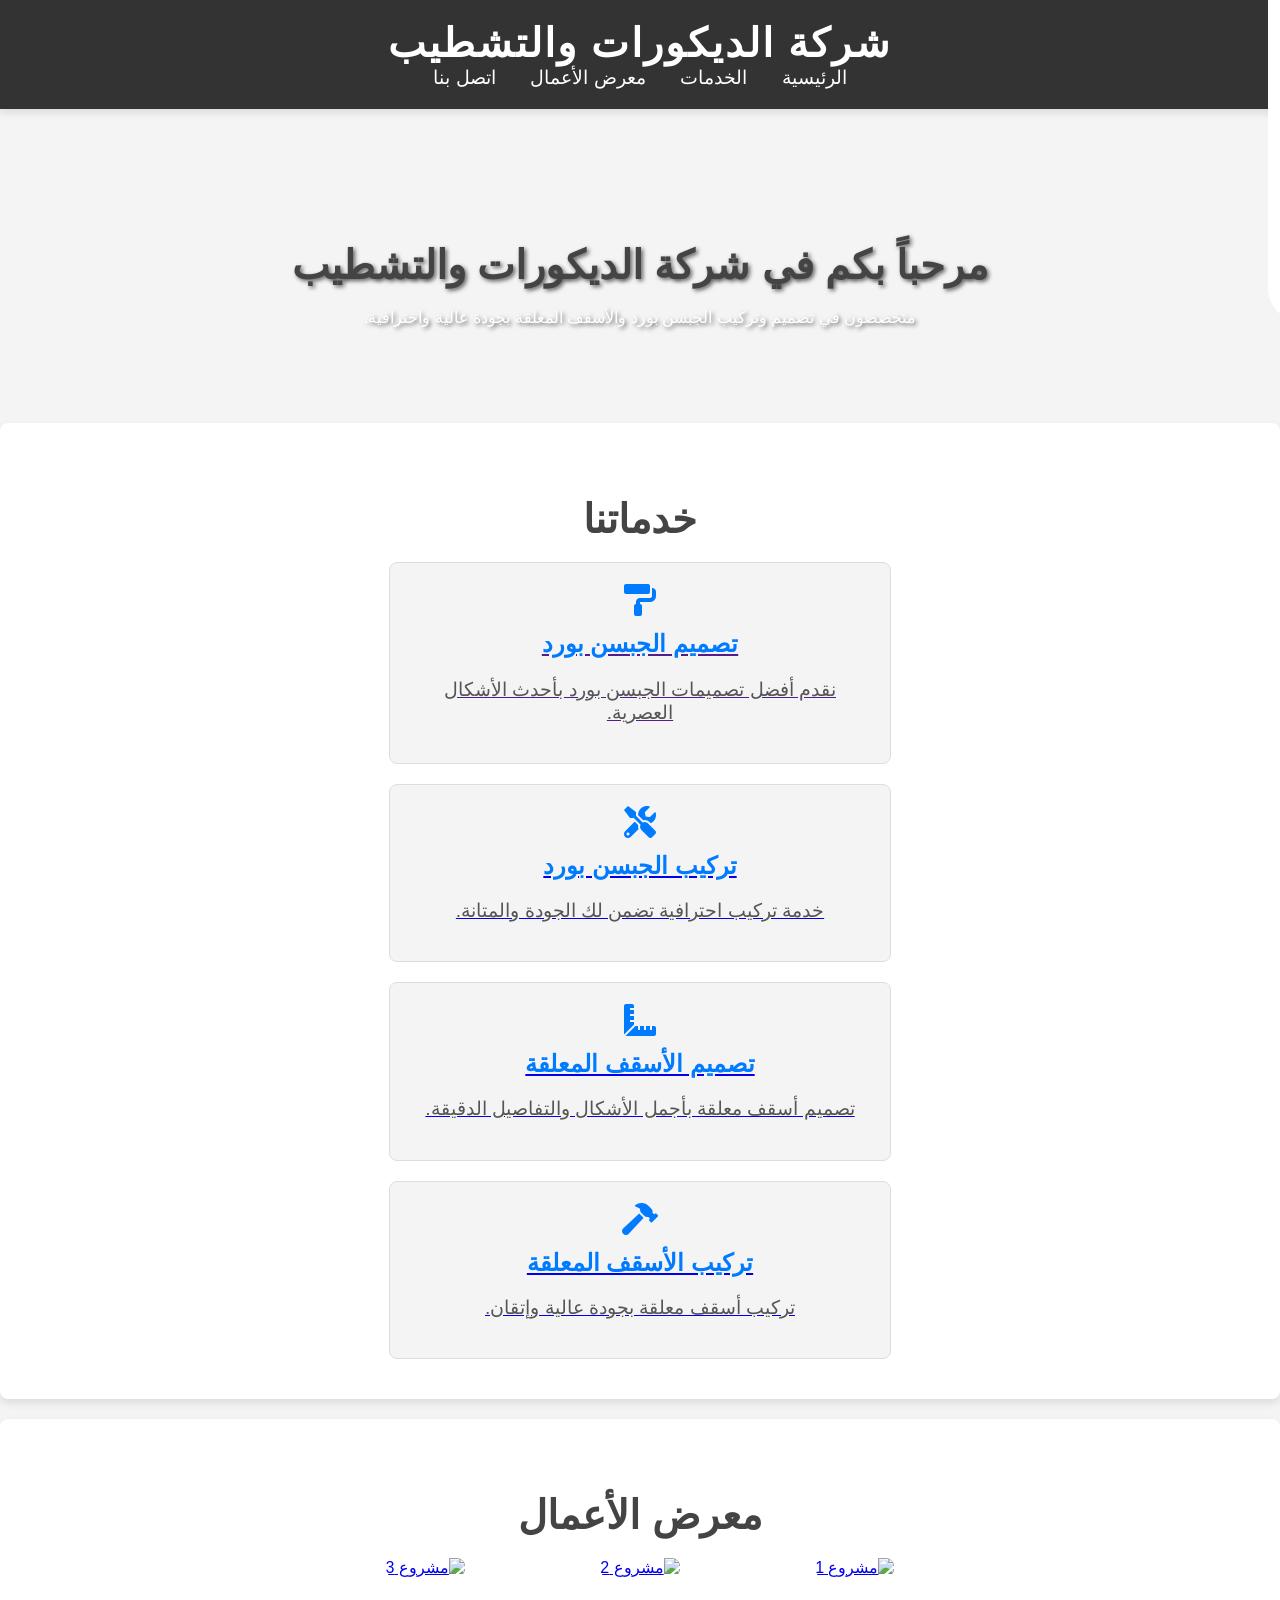
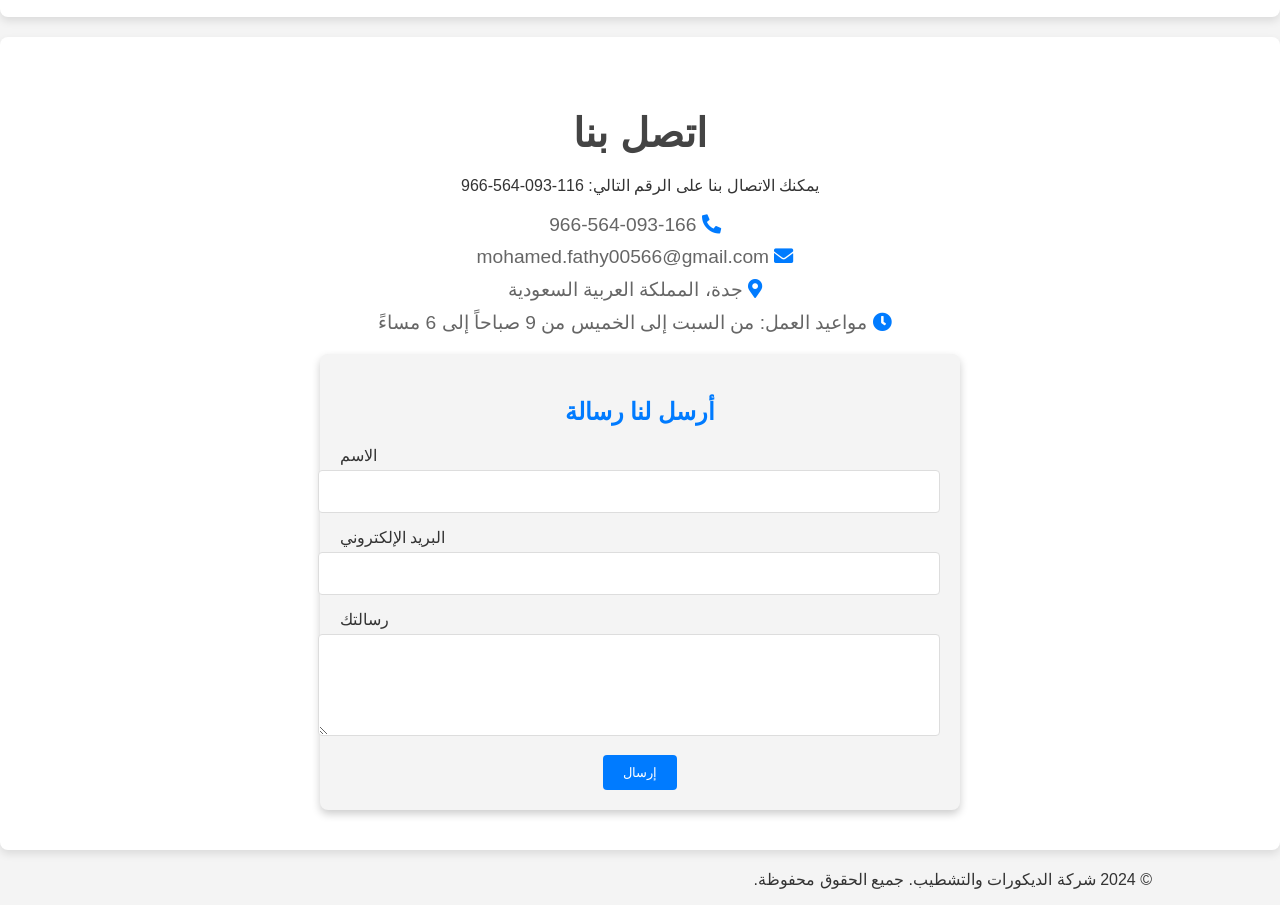
==== index.html @ c37d125e "Add files via upload" ====
<!DOCTYPE html>
<html lang="en" >
<head>
  <meta charset="UTF-8">
  <title>Untitled</title>
  <link rel="stylesheet" href="./style.css">

</head>
<body>
<!-- partial:index.partial.html -->
<!DOCTYPE html>
<html lang="ar">
<head>
    <meta charset="UTF-8">
    <meta name="viewport" content="width=device-width, initial-scale=1.0">
    <meta name="description" content="شركة متخصصة في تصميم وتركيب الجبسن بورد والأسقف المعلقة بجودة عالية واحترافية.">
    <title>الديكورات والتشطيب - الجبسن بورد والأسقف المعلقة</title>
    <link rel="stylesheet" href="styles.css">
    <link rel="stylesheet" href="https://cdnjs.cloudflare.com/ajax/libs/font-awesome/5.15.3/css/all.min.css">
    <link rel="stylesheet" href="https://cdnjs.cloudflare.com/ajax/libs/animate.css/4.1.1/animate.min.css">
</head>
<body>
    <header class="animate__animated animate__fadeInDown">
        <div class="container">
          <img src="https://imgur.com/GUMv3mW.png" alt="Logo" class="logo">
            <h1>شركة الديكورات والتشطيب</h1>
            <nav>
                <ul>
                    <li><a href="#home">الرئيسية</a></li>
                    <li><a href="#services">الخدمات</a></li>
                    <li><a href="#gallery">معرض الأعمال</a></li>
                    <li><a href="#contact">اتصل بنا</a></li>
                </ul>
            </nav>
        </div>
    </header>
    <main>
        <section id="home" class="hero-section">
            <div class="container">
                <h2 class="animate__animated animate__fadeInUp">مرحباً بكم في شركة الديكورات والتشطيب</h2>
                <p class="animate__animated animate__fadeInUp">متخصصون في تصميم وتركيب الجبسن بورد والأسقف المعلقة بجودة عالية واحترافية.</p>
            </div>
        </section>
       <section id="services" class="services-section"> <div class="container"> <h2>خدماتنا</h2> 
         <div class="services-list"> 
           <div class="service-item animate__animated animate__fadeInLeft"> <a href=""> 
        <div class="service-icon"> <i class="fas fa-paint-roller"></i> </div> <h3>تصميم الجبسن بورد</h3> <p>نقدم أفضل تصميمات الجبسن بورد بأحدث الأشكال العصرية.</p> </a>
                </a>
            </div>
            <div class="service-item animate__animated animate__fadeInLeft">
                <a href="service-install.html">
                    <div class="service-icon">
                        <i class="fas fa-tools"></i>
                    </div>
                    <h3>تركيب الجبسن بورد</h3>
                    <p>خدمة تركيب احترافية تضمن لك الجودة والمتانة.</p>
                </a>
            </div>
            <div class="service-item animate__animated animate__fadeInLeft">
                <a href="service-ceiling-design.html">
                    <div class="service-icon">
                        <i class="fas fa-ruler-combined"></i>
                    </div>
                    <h3>تصميم الأسقف المعلقة</h3>
                    <p>تصميم أسقف معلقة بأجمل الأشكال والتفاصيل الدقيقة.</p>
                </a>
            </div>
            <div class="service-item animate__animated animate__fadeInLeft">
                <a href="service-ceiling-install.html">
                    <div class="service-icon">
                        <i class="fas fa-hammer"></i>
                    </div>
                    <h3>تركيب الأسقف المعلقة</h3>
                    <p>تركيب أسقف معلقة بجودة عالية وإتقان.</p>
                </a>
            </div>
        </div>
    </div>
</section>

        <section id="gallery" class="gallery-section">
            <div class="container">
                <h2>معرض الأعمال</h2>
                <div class="gallery">
                  
                    <a href="https://i.imgur.com/6hKOdEJ.jpg" class="gallery-item animate__animated animate__zoomIn">
                        <img src="https://i.imgur.com/6hKOdEJ.jpg" alt="مشروع 1">
                    </a>
                    <a href="https://i.imgur.com/KLZY2E.jpg" class="gallery-item animate__animated animate">
                        <img src="https://imgur.com/FcTaTYX.jpg" alt="مشروع 2">
                    </a>
                    <a href="https://i.imgur.com/GHFZX3.jpg" class="gallery-item animate__animated animate__zoomIn">
                        <img src="https://imgur.com/46cOi8V.jpg" alt="مشروع 3">
                    </a>
                </div>
            </div>
        </section>
       <section id="contact" class="contact-section">
    <div class="container">
        <h2>اتصل بنا</h2>
        <div class="contact-details">
            <p class="animate__animated animate__fadeInUp">يمكنك الاتصال بنا على الرقم التالي: 116-093-564-966</p>
            <ul class="contact-info">
                <li class="animate__animated animate__fadeInUp"><i class="fas fa-phone-alt"></i> 966-564-093-166 </li>
                <li class="animate__animated animate__fadeInUp"><i class="fas fa-envelope"></i> mohamed.fathy00566@gmail.com </li>
                <li class="animate__animated animate__fadeInUp"><i class="fas fa-map-marker-alt"></i> جدة، المملكة العربية السعودية</li>
                <li class="animate__animated animate__fadeInUp"><i class="fas fa-clock"></i> مواعيد العمل: من السبت إلى الخميس من 9 صباحاً إلى 6 مساءً</li>
            </ul>
            <div class="contact-form">
                <h3>أرسل لنا رسالة</h3>
                <form action="https://formspree.io/f/mldeleja" method="post">
                    <div class="form-group">
                        <label for="name">الاسم</label>
                        <input type="text" id="name" name="name" required>
                    </div>
                    <div class="form-group">
                        <label for="email">البريد الإلكتروني</label>
                        <input type="email" id="email" name="email" required>
                    </div>
                    <div class="form-group">
                        <label for="message">رسالتك</label>
                        <textarea id="message" name="message" rows="5" required></textarea>
                    </div>
                    <button type="submit" class="submit-btn">إرسال</button>
                </form>
            </div>
        </div>
    </div>
</section>
    </main>
    <footer class="footer">
        <div class="container">
            <p>&copy; 2024 شركة الديكورات والتشطيب. جميع الحقوق محفوظة.</p>
        </div>
    </footer>
    <script src="scripts.js"></script>
</body>
</html>
<!-- partial -->
  <script  src="./script.js"></script>

</body>
</html>
---- style.css ----
body {
    font-family: 'Segoe UI', Tahoma, Geneva, Verdana, sans-serif;
    direction: rtl;
    background-color: #f4f4f4;
    margin: 0;
    padding: 0;
    color: #333;
}

.container {
    width: 80%;
    margin: 0 auto;
}

header {
    background-color: #333;
    color: #fff;
    padding: 20px 0;
    margin-bottom: 20px;
    text-align: center;
    box-shadow: 0 4px 8px rgba(0, 0, 0, 0.1);
}
header .logo {
  position: absolute
    ; right: -50px
      ; top: -90px
        ; height:400px
    ; width: auto;
  background-color: #fff;
  padding: 5px;
  border-radius: 200px;
}
header h1 {
    margin: 0;
    font-size: 2.5em;
    text-transform: uppercase;
    letter-spacing: 2px;
}

nav ul {
    list-style-type: none;
    padding: 0;
    margin: 0;
    text-align: center;
}

nav ul li {
    display: inline;
    margin: 0 15px;
}

nav ul li a {
    color: #fff;
    text-decoration: none;
    font-size: 1.2em;
    transition: color 0.3s;
}

nav ul li a:hover {
    color: #007BFF;
}

.hero-section {
    background: url('hero-image.jpg') no-repeat center center/cover;
    padding: 80px 0;
    color: #fff;
    text-align: center;
    text-shadow: 2px 2px 4px rgba(0, 0, 0, 0.6);
}

.services-section, .gallery-section, .contact-section {
    padding: 40px 0;
    background-color: #fff;
    box-shadow: 0 4px 8px rgba(0, 0, 0, 0.1);
    margin-bottom: 20px;
    border-radius: 8px;
    text-align: center;
    perspective: 1000px;
}

h2 {
    color: #444;
    font-size: 2.5em;
    margin-bottom: 20px;
    text-transform: uppercase;
}

.services-list {
    display: flex;
    justify-content: space-around;
    flex-wrap: wrap;
    gap: 20px;
}

.service-item {
    background-color: #f4f4f4;
    border: 1px solid #ddd;
    padding: 20px;
    border-radius: 8px;
    width: 45%;
    text-align: center;
    transition: transform 0.3s, box-shadow 0.3s;
    transform-style: preserve-3d;
}

.service-item:hover {
    transform: rotateY(10deg);
    box-shadow: 0 4px 8px rgba(0, 0, 0, 0.2);
}

.service-icon {
    font-size: 2em;
    color: #007BFF;
    margin-bottom: 10px;
    transition: transform 0.3s;
}

.service-item:hover .service-icon {
    transform: rotateY(-10deg);
}

.service-item h3 {
    margin: 10px 0;
    font-size: 1.5em;
    color: #007BFF;
}

.service-item p {
    color: #555;
    font-size: 1.2em;
}

.gallery {
    display: flex;
    justify-content: center;
    gap: 10px;
    flex-wrap: wrap;
}

.gallery-item {
    width: 20%;  /* هنا حددنا عرض العنصر gallery-item بـ 20% لتصغير الصور */
}

.gallery-item img {
    width: 100%;  /* تأكد من أن الصور تأخذ العرض الكامل للعنصر */
    border-radius: 8px;
    transition: transform 0.3s, box-shadow 0.3s;
}

.gallery-item img:hover {
    transform: scale(1.05);
    box-shadow: 0 4px 8px rgba(0, 0, 0, 0.3);
}

.contact-info {
    list-style-type: none;
    padding: 0;
    font-size: 1.2em;
    color: #666;
}

.contact-info li {
    margin: 10px 0;
}

.contact-info i {
    margin-right: 10px;
    color: #007BFF;
}

.contact-form {
    margin-top: 30px;
    padding: 20px;
    background-color: #f4f4f4;
    box-shadow: 0 4px 8px rgba(0, 0, 0, 0.2);
    border-radius: 8px;
    transform: translateZ(0);
    max-width: 600px;
    margin: 0 auto;
}

.contact-form h3 {
    margin-bottom: 20px;
    color: #007BFF;
    font-size: 1.5em;
    text-align: center;
}

.form-group {
    margin-bottom: 15px;
    text-align: left;
}

.form-group label {
    display: block;
    margin-bottom: 5px;
    color: #333;
}

.form-group input, .form-group textarea {
    width: 100%;
    padding: 10px;
    border: 1px solid #ddd;
    border-radius: 4px;
    transition: transform 0.3s;
    font-size: 1.1em;
}

.form-group input:focus, .form-group textarea:focus {
    border-color: #007BFF;
    outline: none;
    transform: translateZ(10px);
}

.submit-btn {
    padding: 10px 20px;
    background-color: #007BFF;
    color: #fff;
    border: none;
    border-radius: 4px;
    cursor
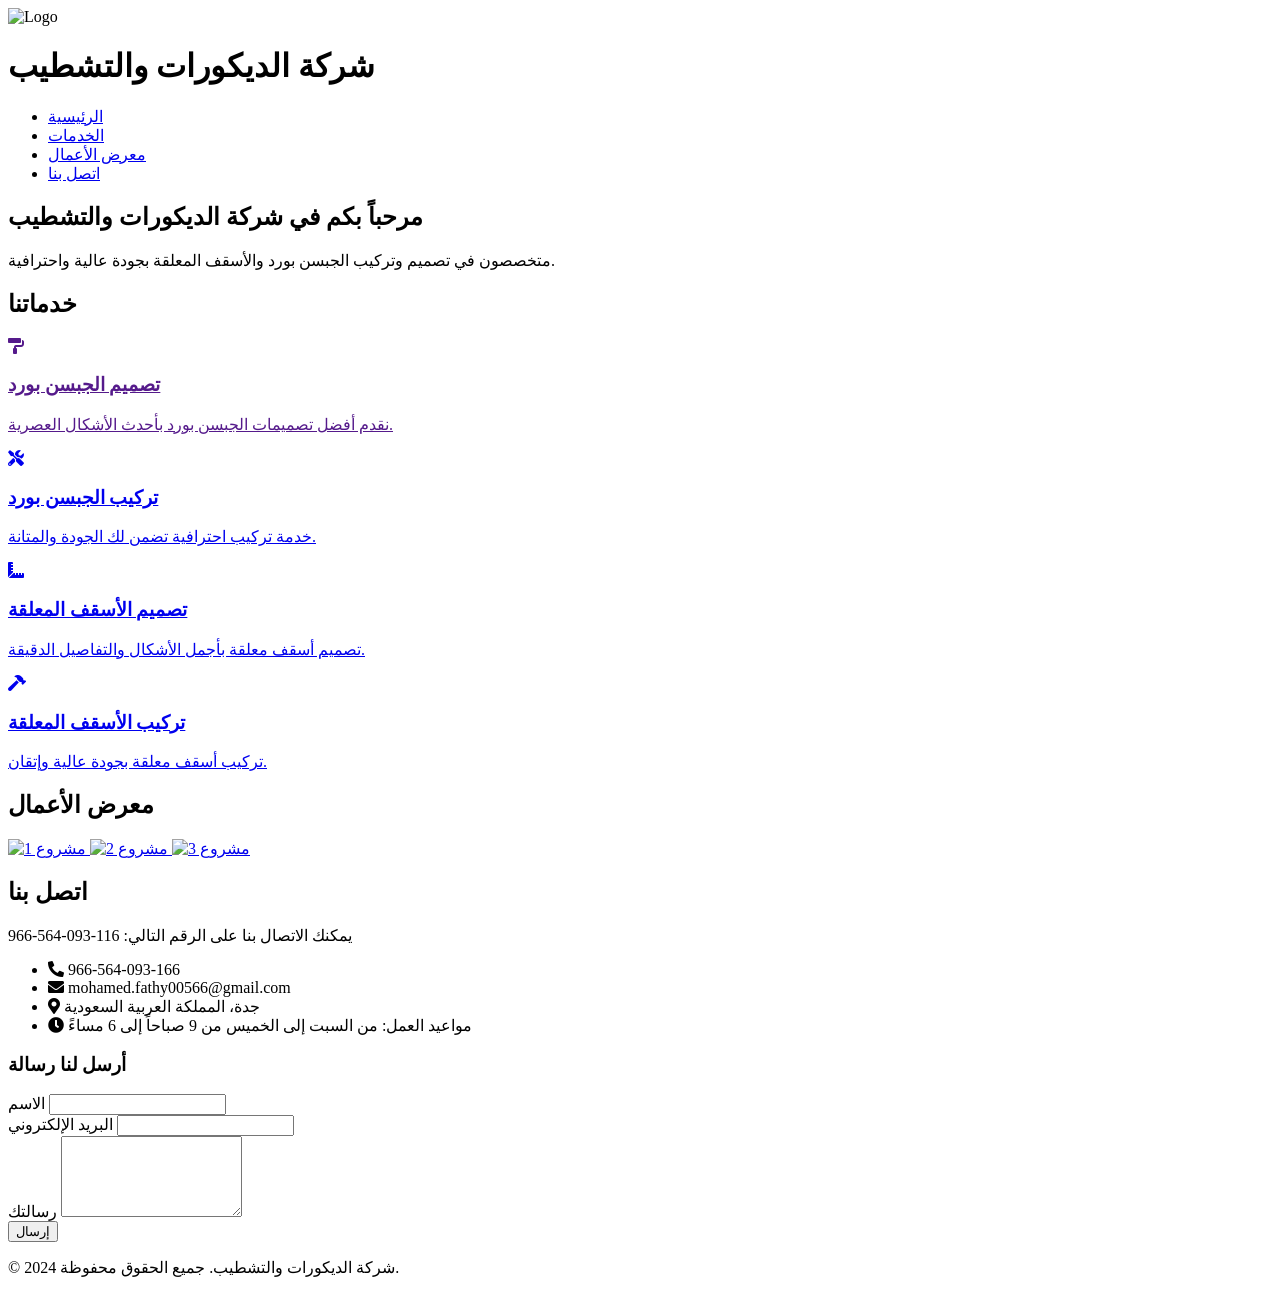
==== commit 6f7d2aab: "Update index.html" ====
--- a/index.html
+++ b/index.html
@@ -1,11 +1,16 @@
 <!DOCTYPE html>
 <html lang="en" >
-<head>
-  <meta charset="UTF-8">
-  <title>Untitled</title>
-  <link rel="stylesheet" href="./style.css">
-
-</head>
+    <head>
+        <meta charset="UTF-8">
+        <meta name="viewport" content="width=device-width, initial-scale=1.0">
+        <meta name="description" content="صفحة تصميم الجبسن بورد">
+        <meta name="keywords" content="جبسن بورد, تصميم, ديكور, منزلي">
+        <meta name="author" content="اسمك">
+        <title>تصميم الجبسن بورد</title>
+        <link rel="stylesheet" href="styles.css">
+        <link rel="stylesheet" href="https://cdnjs.cloudflare.com/ajax/libs/font-awesome/5.15.3/css/all.min.css">
+        <link rel="stylesheet" href="https://cdnjs.cloudflare.com/ajax/libs/animate.css/4.1.1/animate.min.css">
+    </head>    
 <body>
 <!-- partial:index.partial.html -->
 <!DOCTYPE html>
@@ -138,6 +143,5 @@
 </html>
 <!-- partial -->
   <script  src="./script.js"></script>
-
 </body>
 </html>
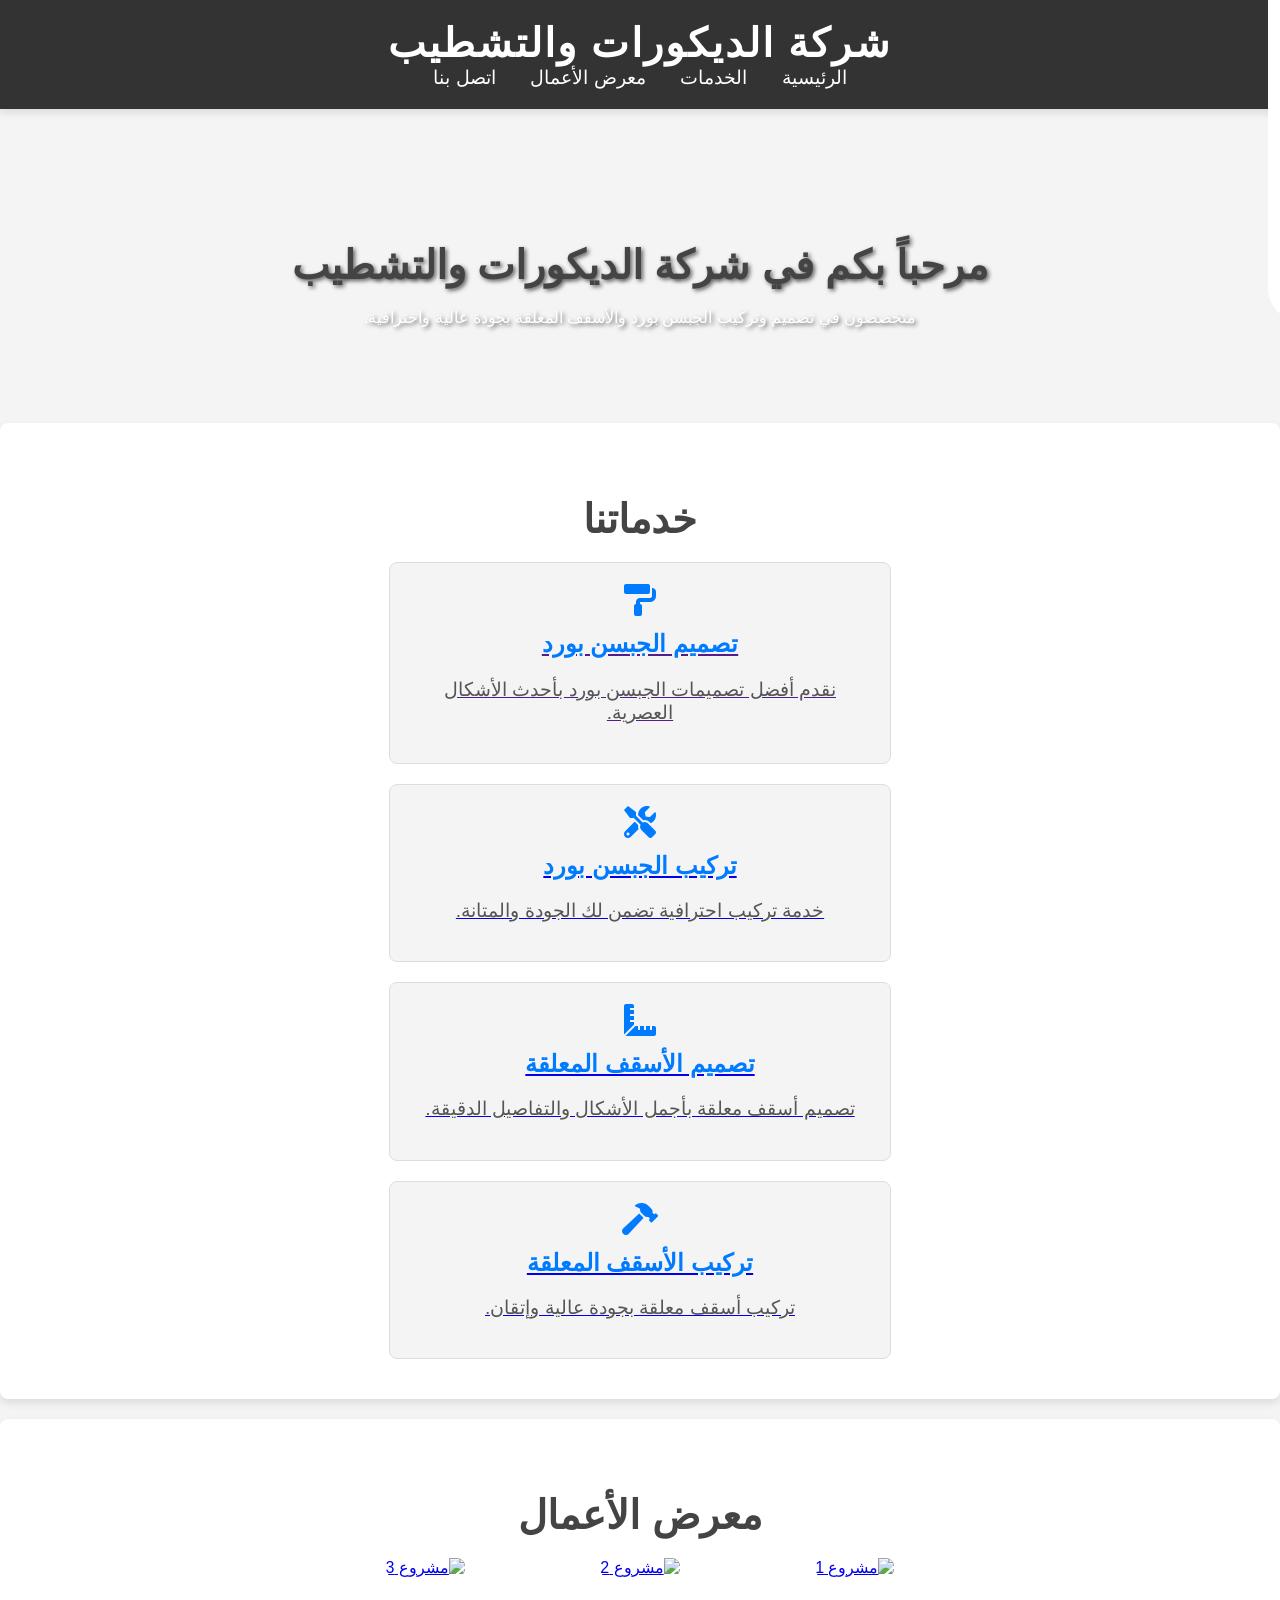
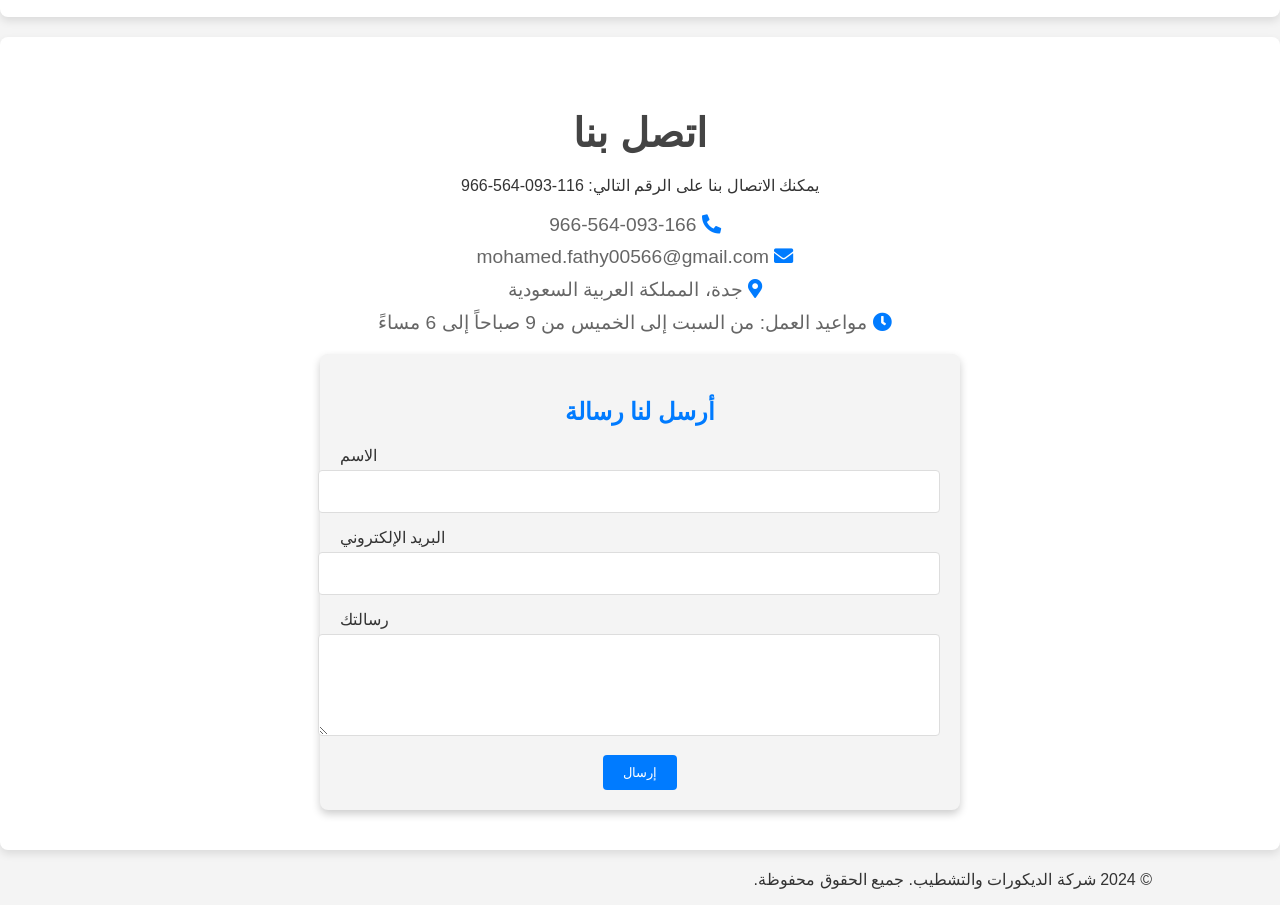
==== commit b9049b22: "Update index.html" ====
--- a/index.html
+++ b/index.html
@@ -1,16 +1,16 @@
 <!DOCTYPE html>
-<html lang="en" >
-    <head>
-        <meta charset="UTF-8">
-        <meta name="viewport" content="width=device-width, initial-scale=1.0">
-        <meta name="description" content="صفحة تصميم الجبسن بورد">
-        <meta name="keywords" content="جبسن بورد, تصميم, ديكور, منزلي">
-        <meta name="author" content="اسمك">
-        <title>تصميم الجبسن بورد</title>
-        <link rel="stylesheet" href="styles.css">
-        <link rel="stylesheet" href="https://cdnjs.cloudflare.com/ajax/libs/font-awesome/5.15.3/css/all.min.css">
-        <link rel="stylesheet" href="https://cdnjs.cloudflare.com/ajax/libs/animate.css/4.1.1/animate.min.css">
-    </head>    
+<html lang="en">
+<head>
+    <meta charset="UTF-8">
+    <meta name="viewport" content="width=device-width, initial-scale=1.0">
+    <meta name="description" content="شركة متخصصة في تصميم وتركيب الجبسن بورد والأسقف المعلقة بجودة عالية واحترافية.">
+    <meta name="keywords" content="جبسن بورد, تصميم, ديكور, منزلي, أسقف معلقة">
+    <meta name="author" content="اسمك">
+    <title>الديكورات والتشطيب - الجبسن بورد والأسقف المعلقة</title>
+    <link rel="stylesheet" href="./style.css">
+    <link rel="stylesheet" href="https://cdnjs.cloudflare.com/ajax/libs/font-awesome/5.15.3/css/all.min.css">
+    <link rel="stylesheet" href="https://cdnjs.cloudflare.com/ajax/libs/animate.css/4.1.1/animate.min.css">
+</head>
 <body>
 <!-- partial:index.partial.html -->
 <!DOCTYPE html>
@@ -27,7 +27,7 @@
 <body>
     <header class="animate__animated animate__fadeInDown">
         <div class="container">
-          <img src="https://imgur.com/GUMv3mW.png" alt="Logo" class="logo">
+            <img src="https://imgur.com/GUMv3mW.png" alt="Logo" class="logo">
             <h1>شركة الديكورات والتشطيب</h1>
             <nav>
                 <ul>
@@ -46,48 +46,45 @@
                 <p class="animate__animated animate__fadeInUp">متخصصون في تصميم وتركيب الجبسن بورد والأسقف المعلقة بجودة عالية واحترافية.</p>
             </div>
         </section>
-       <section id="services" class="services-section"> <div class="container"> <h2>خدماتنا</h2> 
-         <div class="services-list"> 
-           <div class="service-item animate__animated animate__fadeInLeft"> <a href=""> 
-        <div class="service-icon"> <i class="fas fa-paint-roller"></i> </div> <h3>تصميم الجبسن بورد</h3> <p>نقدم أفضل تصميمات الجبسن بورد بأحدث الأشكال العصرية.</p> </a>
-                </a>
+        <section id="services" class="services-section">
+            <div class="container">
+                <h2>خدماتنا</h2>
+                <div class="services-list">
+                    <div class="service-item animate__animated animate__fadeInLeft">
+                        <a href="">
+                            <div class="service-icon"><i class="fas fa-paint-roller"></i></div>
+                            <h3>تصميم الجبسن بورد</h3>
+                            <p>نقدم أفضل تصميمات الجبسن بورد بأحدث الأشكال العصرية.</p>
+                        </a>
+                    </div>
+                    <div class="service-item animate__animated animate__fadeInLeft">
+                        <a href="service-install.html">
+                            <div class="service-icon"><i class="fas fa-tools"></i></div>
+                            <h3>تركيب الجبسن بورد</h3>
+                            <p>خدمة تركيب احترافية تضمن لك الجودة والمتانة.</p>
+                        </a>
+                    </div>
+                    <div class="service-item animate__animated animate__fadeInLeft">
+                        <a href="service-ceiling-design.html">
+                            <div class="service-icon"><i class="fas fa-ruler-combined"></i></div>
+                            <h3>تصميم الأسقف المعلقة</h3>
+                            <p>تصميم أسقف معلقة بأجمل الأشكال والتفاصيل الدقيقة.</p>
+                        </a>
+                    </div>
+                    <div class="service-item animate__animated animate__fadeInLeft">
+                        <a href="service-ceiling-install.html">
+                            <div class="service-icon"><i class="fas fa-hammer"></i></div>
+                            <h3>تركيب الأسقف المعلقة</h3>
+                            <p>تركيب أسقف معلقة بجودة عالية وإتقان.</p>
+                        </a>
+                    </div>
+                </div>
             </div>
-            <div class="service-item animate__animated animate__fadeInLeft">
-                <a href="service-install.html">
-                    <div class="service-icon">
-                        <i class="fas fa-tools"></i>
-                    </div>
-                    <h3>تركيب الجبسن بورد</h3>
-                    <p>خدمة تركيب احترافية تضمن لك الجودة والمتانة.</p>
-                </a>
-            </div>
-            <div class="service-item animate__animated animate__fadeInLeft">
-                <a href="service-ceiling-design.html">
-                    <div class="service-icon">
-                        <i class="fas fa-ruler-combined"></i>
-                    </div>
-                    <h3>تصميم الأسقف المعلقة</h3>
-                    <p>تصميم أسقف معلقة بأجمل الأشكال والتفاصيل الدقيقة.</p>
-                </a>
-            </div>
-            <div class="service-item animate__animated animate__fadeInLeft">
-                <a href="service-ceiling-install.html">
-                    <div class="service-icon">
-                        <i class="fas fa-hammer"></i>
-                    </div>
-                    <h3>تركيب الأسقف المعلقة</h3>
-                    <p>تركيب أسقف معلقة بجودة عالية وإتقان.</p>
-                </a>
-            </div>
-        </div>
-    </div>
-</section>
-
+        </section>
         <section id="gallery" class="gallery-section">
             <div class="container">
                 <h2>معرض الأعمال</h2>
                 <div class="gallery">
-                  
                     <a href="https://i.imgur.com/6hKOdEJ.jpg" class="gallery-item animate__animated animate__zoomIn">
                         <img src="https://i.imgur.com/6hKOdEJ.jpg" alt="مشروع 1">
                     </a>
@@ -100,38 +97,38 @@
                 </div>
             </div>
         </section>
-       <section id="contact" class="contact-section">
-    <div class="container">
-        <h2>اتصل بنا</h2>
-        <div class="contact-details">
-            <p class="animate__animated animate__fadeInUp">يمكنك الاتصال بنا على الرقم التالي: 116-093-564-966</p>
-            <ul class="contact-info">
-                <li class="animate__animated animate__fadeInUp"><i class="fas fa-phone-alt"></i> 966-564-093-166 </li>
-                <li class="animate__animated animate__fadeInUp"><i class="fas fa-envelope"></i> mohamed.fathy00566@gmail.com </li>
-                <li class="animate__animated animate__fadeInUp"><i class="fas fa-map-marker-alt"></i> جدة، المملكة العربية السعودية</li>
-                <li class="animate__animated animate__fadeInUp"><i class="fas fa-clock"></i> مواعيد العمل: من السبت إلى الخميس من 9 صباحاً إلى 6 مساءً</li>
-            </ul>
-            <div class="contact-form">
-                <h3>أرسل لنا رسالة</h3>
-                <form action="https://formspree.io/f/mldeleja" method="post">
-                    <div class="form-group">
-                        <label for="name">الاسم</label>
-                        <input type="text" id="name" name="name" required>
+        <section id="contact" class="contact-section">
+            <div class="container">
+                <h2>اتصل بنا</h2>
+                <div class="contact-details">
+                    <p class="animate__animated animate__fadeInUp">يمكنك الاتصال بنا على الرقم التالي: 116-093-564-966</p>
+                    <ul class="contact-info">
+                        <li class="animate__animated animate__fadeInUp"><i class="fas fa-phone-alt"></i> 966-564-093-166</li>
+                        <li class="animate__animated animate__fadeInUp"><i class="fas fa-envelope"></i> mohamed.fathy00566@gmail.com</li>
+                        <li class="animate__animated animate__fadeInUp"><i class="fas fa-map-marker-alt"></i> جدة، المملكة العربية السعودية</li>
+                        <li class="animate__animated animate__fadeInUp"><i class="fas fa-clock"></i> مواعيد العمل: من السبت إلى الخميس من 9 صباحاً إلى 6 مساءً</li>
+                    </ul>
+                    <div class="contact-form">
+                        <h3>أرسل لنا رسالة</h3>
+                        <form action="https://formspree.io/f/mldeleja" method="post">
+                            <div class="form-group">
+                                <label for="name">الاسم</label>
+                                <input type="text" id="name" name="name" required>
+                            </div>
+                            <div class="form-group">
+                                <label for="email">البريد الإلكتروني</label>
+                                <input type="email" id="email" name="email" required>
+                            </div>
+                            <div class="form-group">
+                                <label for="message">رسالتك</label>
+                                <textarea id="message" name="message" rows="5" required></textarea>
+                            </div>
+                            <button type="submit" class="submit-btn">إرسال</button>
+                        </form>
                     </div>
-                    <div class="form-group">
-                        <label for="email">البريد الإلكتروني</label>
-                        <input type="email" id="email" name="email" required>
-                    </div>
-                    <div class="form-group">
-                        <label for="message">رسالتك</label>
-                        <textarea id="message" name="message" rows="5" required></textarea>
-                    </div>
-                    <button type="submit" class="submit-btn">إرسال</button>
-                </form>
+                </div>
             </div>
-        </div>
-    </div>
-</section>
+        </section>
     </main>
     <footer class="footer">
         <div class="container">
@@ -142,6 +139,6 @@
 </body>
 </html>
 <!-- partial -->
-  <script  src="./script.js"></script>
+<script src="./script.js"></script>
 </body>
 </html>
--- a/style.css
+++ b/style.css
@@ -0,0 +1,221 @@
+body {
+    font-family: 'Segoe UI', Tahoma, Geneva, Verdana, sans-serif;
+    direction: rtl;
+    background-color: #f4f4f4;
+    margin: 0;
+    padding: 0;
+    color: #333;
+}
+
+.container {
+    width: 80%;
+    margin: 0 auto;
+}
+
+header {
+    background-color: #333;
+    color: #fff;
+    padding: 20px 0;
+    margin-bottom: 20px;
+    text-align: center;
+    box-shadow: 0 4px 8px rgba(0, 0, 0, 0.1);
+}
+header .logo {
+  position: absolute
+    ; right: -50px
+      ; top: -90px
+        ; height:400px
+    ; width: auto;
+  background-color: #fff;
+  padding: 5px;
+  border-radius: 200px;
+}
+header h1 {
+    margin: 0;
+    font-size: 2.5em;
+    text-transform: uppercase;
+    letter-spacing: 2px;
+}
+
+nav ul {
+    list-style-type: none;
+    padding: 0;
+    margin: 0;
+    text-align: center;
+}
+
+nav ul li {
+    display: inline;
+    margin: 0 15px;
+}
+
+nav ul li a {
+    color: #fff;
+    text-decoration: none;
+    font-size: 1.2em;
+    transition: color 0.3s;
+}
+
+nav ul li a:hover {
+    color: #007BFF;
+}
+
+.hero-section {
+    background: url('hero-image.jpg') no-repeat center center/cover;
+    padding: 80px 0;
+    color: #fff;
+    text-align: center;
+    text-shadow: 2px 2px 4px rgba(0, 0, 0, 0.6);
+}
+
+.services-section, .gallery-section, .contact-section {
+    padding: 40px 0;
+    background-color: #fff;
+    box-shadow: 0 4px 8px rgba(0, 0, 0, 0.1);
+    margin-bottom: 20px;
+    border-radius: 8px;
+    text-align: center;
+    perspective: 1000px;
+}
+
+h2 {
+    color: #444;
+    font-size: 2.5em;
+    margin-bottom: 20px;
+    text-transform: uppercase;
+}
+
+.services-list {
+    display: flex;
+    justify-content: space-around;
+    flex-wrap: wrap;
+    gap: 20px;
+}
+
+.service-item {
+    background-color: #f4f4f4;
+    border: 1px solid #ddd;
+    padding: 20px;
+    border-radius: 8px;
+    width: 45%;
+    text-align: center;
+    transition: transform 0.3s, box-shadow 0.3s;
+    transform-style: preserve-3d;
+}
+
+.service-item:hover {
+    transform: rotateY(10deg);
+    box-shadow: 0 4px 8px rgba(0, 0, 0, 0.2);
+}
+
+.service-icon {
+    font-size: 2em;
+    color: #007BFF;
+    margin-bottom: 10px;
+    transition: transform 0.3s;
+}
+
+.service-item:hover .service-icon {
+    transform: rotateY(-10deg);
+}
+
+.service-item h3 {
+    margin: 10px 0;
+    font-size: 1.5em;
+    color: #007BFF;
+}
+
+.service-item p {
+    color: #555;
+    font-size: 1.2em;
+}
+
+.gallery {
+    display: flex;
+    justify-content: center;
+    gap: 10px;
+    flex-wrap: wrap;
+}
+
+.gallery-item {
+    width: 20%;  /* هنا حددنا عرض العنصر gallery-item بـ 20% لتصغير الصور */
+}
+
+.gallery-item img {
+    width: 100%;  /* تأكد من أن الصور تأخذ العرض الكامل للعنصر */
+    border-radius: 8px;
+    transition: transform 0.3s, box-shadow 0.3s;
+}
+
+.gallery-item img:hover {
+    transform: scale(1.05);
+    box-shadow: 0 4px 8px rgba(0, 0, 0, 0.3);
+}
+
+.contact-info {
+    list-style-type: none;
+    padding: 0;
+    font-size: 1.2em;
+    color: #666;
+}
+
+.contact-info li {
+    margin: 10px 0;
+}
+
+.contact-info i {
+    margin-right: 10px;
+    color: #007BFF;
+}
+
+.contact-form {
+    margin-top: 30px;
+    padding: 20px;
+    background-color: #f4f4f4;
+    box-shadow: 0 4px 8px rgba(0, 0, 0, 0.2);
+    border-radius: 8px;
+    transform: translateZ(0);
+    max-width: 600px;
+    margin: 0 auto;
+}
+
+.contact-form h3 {
+    margin-bottom: 20px;
+    color: #007BFF;
+    font-size: 1.5em;
+    text-align: center;
+}
+
+.form-group {
+    margin-bottom: 15px;
+    text-align: left;
+}
+
+.form-group label {
+    display: block;
+    margin-bottom: 5px;
+    color: #333;
+}
+
+.form-group input, .form-group textarea {
+    width: 100%;
+    padding: 10px;
+    border: 1px solid #ddd;
+    border-radius: 4px;
+    transition: transform 0.3s;
+    font-size: 1.1em;
+}
+
+.form-group input:focus, .form-group textarea:focus {
+    border-color: #007BFF;
+    outline: none;
+    transform: translateZ(10px);
+}
+
+.submit-btn {
+    padding: 10px 20px;
+    background-color: #007BFF;
+    color: #fff;
+    border: none;
+    border-radius: 4px;
+    cursor
